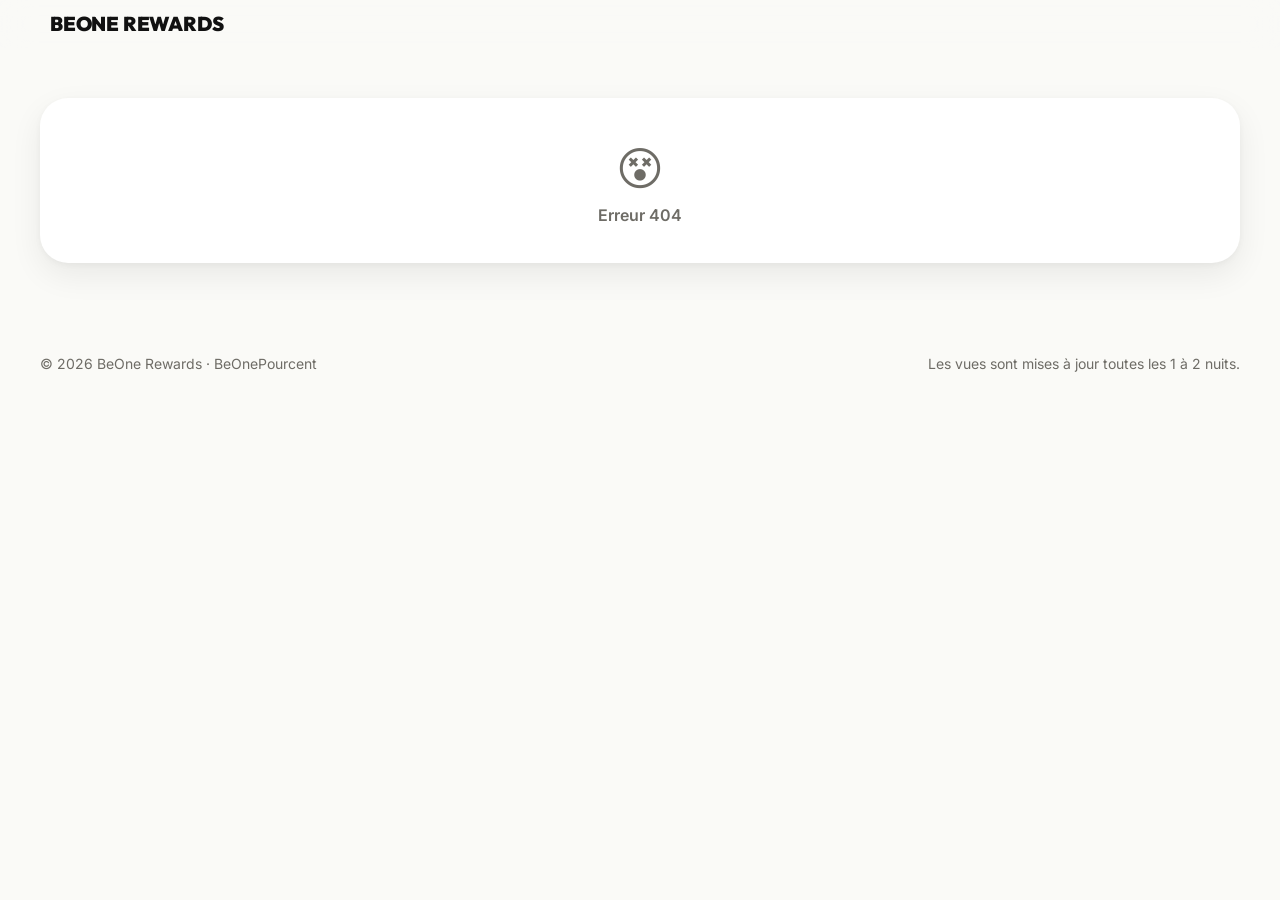
==== tracker/src/web/app/fan.html @ e9e4562a "Comptes introuvables : chaîne YouTube vérifiée à l'inscription, fans déjà inscrits prévenus dans leu" ====
<!doctype html>
<html lang="fr">
<head>
<meta charset="utf-8">
<meta name="viewport" content="width=device-width,initial-scale=1,viewport-fit=cover">
<meta name="theme-color" content="#FAFAF7">
<title>BeOne Rewards</title>
<link rel="icon" href="/fan/assets/beone.png?v=hd">
<link rel="preconnect" href="https://fonts.googleapis.com">
<link rel="preconnect" href="https://fonts.gstatic.com" crossorigin>
<link href="https://fonts.googleapis.com/css2?family=Outfit:wght@600;700;800;900&family=Inter:wght@400;500;600;700;800&display=swap" rel="stylesheet">
<style>
  :root {
    --bg: #fafaf7; --card: #ffffff; --soft: #f2f1ea; --soft-2: #eae8df;
    --ink: #111111; --muted: #6e6c66; --faint: #a9a79f;
    --yellow: #ffd83d; --yellow-deep: #f5c400; --yellow-soft: #fff4c2;
    --purple: #8064ff; --purple-deep: #6446f0; --purple-soft: #ece8ff;
    --green: #1fbf6a; --green-soft: #dcf7e8; --red: #f0445c;
    --shadow: 0 2px 6px rgba(17,17,17,.04), 0 12px 32px rgba(17,17,17,.07);
    --shadow-lg: 0 4px 10px rgba(17,17,17,.05), 0 24px 60px rgba(17,17,17,.12);
    --title: 'Outfit', 'Inter', system-ui, sans-serif;
    --r: 28px;
  }
  * { box-sizing: border-box; }
  html { scroll-behavior: smooth; }
  body { margin: 0; background: var(--bg); color: var(--ink); font: 16px/1.5 Inter, system-ui, sans-serif; -webkit-font-smoothing: antialiased; overflow-x: hidden; padding-bottom: env(safe-area-inset-bottom); }
  a { color: inherit; text-decoration: none; }
  img { max-width: 100%; display: block; }
  button { font: inherit; color: inherit; }
  ::selection { background: var(--yellow); }

  /* ---------- Nav ---------- */
  .top { position: sticky; top: 0; z-index: 40; background: rgba(250,250,247,.86); backdrop-filter: blur(16px); -webkit-backdrop-filter: blur(16px); }
  .top-in { max-width: 1240px; margin: 0 auto; display: flex; align-items: center; justify-content: space-between; gap: 16px; padding: 14px 20px; }
  .logo { display: flex; align-items: center; gap: 10px; font: 900 20px/1 var(--title); letter-spacing: -.01em; white-space: nowrap; }
  .logo .coin { width: 34px; height: 34px; }
  .menu { display: flex; gap: 6px; }
  .menu a { padding: 10px 16px; border-radius: 99px; font-weight: 700; font-size: 15px; color: var(--muted); transition: background .2s, color .2s; }
  .menu a:hover { color: var(--ink); background: var(--soft); }
  .menu a.on { color: var(--ink); background: var(--yellow); }
  .tabbar { display: none; }
  @media (max-width: 880px) {
    .menu { display: none; }
    .tabbar { display: grid; grid-template-columns: repeat(5, 1fr); position: fixed; left: 10px; right: 10px; bottom: calc(10px + env(safe-area-inset-bottom)); z-index: 45;
      background: var(--ink); border-radius: 24px; padding: 8px; box-shadow: var(--shadow-lg); }
    .tabbar a { display: grid; justify-items: center; gap: 2px; padding: 6px 2px; border-radius: 16px; color: #bdbbb3; font-size: 11px; font-weight: 700; }
    .tabbar a span { font-size: 22px; line-height: 1; }
    .tabbar a.on { background: var(--yellow); color: var(--ink); }
    body { padding-bottom: 96px; }
  }

  /* ---------- Coins ---------- */
  .coin { display: inline-block; width: 1.15em; height: 1.15em; vertical-align: -.2em; flex: none; }
  .coin-pill { display: inline-flex; align-items: center; gap: 8px; background: var(--yellow); padding: 8px 14px 8px 8px; border-radius: 99px; font: 900 16px/1 var(--title); box-shadow: 0 4px 0 var(--yellow-deep); transition: transform .15s; }
  .coin-pill .coin { width: 26px; height: 26px; }
  .coin-pill:hover { transform: translateY(-2px); }
  .coin-pill small { font: 800 11px Inter, sans-serif; letter-spacing: .06em; }

  /* ---------- Boutons ---------- */
  .btn { display: inline-flex; align-items: center; justify-content: center; gap: 10px; border: 0; border-radius: 18px; padding: 16px 26px; cursor: pointer;
    font: 900 16px/1 var(--title); letter-spacing: .02em; text-transform: uppercase; background: var(--ink); color: #fff;
    box-shadow: 0 5px 0 #000; transition: transform .12s, box-shadow .12s, filter .2s; white-space: nowrap; user-select: none; }
  .btn:hover { transform: translateY(-2px); box-shadow: 0 7px 0 #000; }
  .btn:active { transform: translateY(4px); box-shadow: 0 1px 0 #000; }
  .btn.yellow { background: var(--yellow); color: var(--ink); box-shadow: 0 5px 0 var(--yellow-deep); }
  .btn.yellow:hover { box-shadow: 0 7px 0 var(--yellow-deep); }
  .btn.yellow:active { box-shadow: 0 1px 0 var(--yellow-deep); }
  .btn.purple { background: var(--purple); box-shadow: 0 5px 0 var(--purple-deep); }
  .btn.purple:hover { box-shadow: 0 7px 0 var(--purple-deep); }
  .btn.white { background: #fff; color: var(--ink); box-shadow: 0 5px 0 var(--soft-2); }
  .btn.discord { background: #5865f2; box-shadow: 0 5px 0 #3c45b8; text-transform: none; font-size: 16px; }
  .btn.big { padding: 20px 32px; font-size: 18px; border-radius: 22px; }
  .btn.small { padding: 11px 16px; font-size: 13px; border-radius: 14px; box-shadow: 0 3px 0 #000; }
  .btn.small.white { box-shadow: 0 3px 0 var(--soft-2); }
  .btn.full { width: 100%; }
  .btn:disabled { background: var(--soft-2); color: var(--faint); box-shadow: none; cursor: not-allowed; transform: none; }

  /* ---------- Mise en page ---------- */
  main { max-width: 1240px; margin: 0 auto; padding: 10px 20px 60px; }
  .page { animation: pageIn .35s ease; }
  @keyframes pageIn { from { opacity: 0; transform: translateY(10px); } }
  section { margin: 72px 0; }
  .eyebrow { display: inline-flex; align-items: center; gap: 8px; font: 800 13px Inter, sans-serif; letter-spacing: .12em; text-transform: uppercase; color: var(--purple); }
  h1, h2, h3 { font-family: var(--title); margin: 0; letter-spacing: -.02em; }
  h2 { font-size: clamp(34px, 5vw, 56px); font-weight: 900; line-height: 1; margin: 10px 0 12px; text-transform: uppercase; }
  .sub { color: var(--muted); font-size: 18px; margin: 0; max-width: 620px; }
  .head-row { display: flex; align-items: end; justify-content: space-between; gap: 20px; flex-wrap: wrap; margin-bottom: 28px; }
  .card { background: var(--card); border-radius: var(--r); box-shadow: var(--shadow); }
  .wiggle { transition: transform .25s cubic-bezier(.3,1.6,.5,1), box-shadow .25s; }
  .wiggle:hover { transform: translateY(-6px) rotate(-.6deg); box-shadow: var(--shadow-lg); }

  /* ---------- Hero ---------- */
  .hero { display: grid; grid-template-columns: 1.05fr 1fr; gap: 40px; align-items: center; margin-top: 30px; }
  .hero h1 { font-size: clamp(46px, 6.6vw, 94px); font-weight: 900; line-height: 1.04; text-transform: uppercase; margin: 16px 0 22px; }
  .hero h1 .hl { background: var(--yellow); padding: .02em .12em; line-height: 1.12; border-radius: .14em; box-decoration-break: clone; -webkit-box-decoration-break: clone; }
  .hero p { font-size: 20px; color: var(--muted); margin: 0 0 32px; max-width: 520px; }
  .hero .ctas { display: flex; gap: 14px; flex-wrap: wrap; }
  .brand-tag { display: inline-flex; align-items: center; gap: 8px; background: var(--ink); color: #fff; padding: 8px 14px 8px 8px; border-radius: 99px; font: 800 14px var(--title); letter-spacing: .04em; }
  .brand-tag .coin { width: 24px; height: 24px; }
  .stage { position: relative; aspect-ratio: 1 / 1; border-radius: 40px; background: radial-gradient(circle at 50% 42%, #ffe98a, var(--yellow) 60%); overflow: hidden; box-shadow: var(--shadow-lg); }
  .stage .bg-media { position: absolute; inset: 0; width: 100%; height: 100%; object-fit: cover; opacity: .9; }
  .stage .rays { position: absolute; inset: -40%; background: repeating-conic-gradient(from 0deg, rgba(255,255,255,.28) 0 10deg, transparent 10deg 30deg); animation: spin 40s linear infinite; }
  @keyframes spin { to { transform: rotate(360deg); } }
  .stage .beone { position: absolute; left: 21%; top: 19%; width: 58%; }
  .float { position: absolute; animation: float 3.2s ease-in-out infinite; }
  @keyframes float { 50% { transform: translateY(-14px) rotate(6deg); } }
  .float.c1 { top: 10%; left: 9%; width: 16%; }
  .float.c2 { top: 20%; right: 10%; width: 12%; animation-delay: -1.1s; }
  .float.c3 { bottom: 30%; left: 6%; width: 10%; animation-delay: -2s; }
  .pop-card { position: absolute; right: 5%; bottom: 12%; background: #fff; border-radius: 20px; padding: 12px 16px; box-shadow: var(--shadow-lg); font: 900 15px var(--title); display: grid; gap: 2px; animation: float 4s ease-in-out infinite; animation-delay: -.6s; }
  .pop-card small { font: 800 11px Inter, sans-serif; color: var(--purple); letter-spacing: .1em; }
  .plus { position: absolute; top: 9%; right: 30%; background: var(--green); color: #fff; font: 900 17px var(--title); padding: 8px 14px; border-radius: 99px; box-shadow: 0 4px 0 #14924f; animation: pop 2.6s ease-in-out infinite; }
  @keyframes pop { 0%, 100% { transform: scale(1); } 50% { transform: scale(1.12) rotate(-4deg); } }
  @media (max-width: 880px) { .hero { grid-template-columns: 1fr; gap: 28px; margin-top: 10px; } .stage { max-width: 460px; width: 100%; margin: 0 auto; } }

  /* ---------- Parcours ---------- */
  .flow { display: grid; grid-template-columns: repeat(4, minmax(0, 1fr)); gap: 14px; }
  .flow .card { padding: 26px 22px; position: relative; }
  .flow .emo { font-size: 44px; line-height: 1; }
  .flow b { display: block; font: 900 22px/1.1 var(--title); text-transform: uppercase; margin-top: 16px; }
  .flow small { color: var(--muted); font-size: 14px; }
  .flow .card:nth-child(1) { background: var(--purple-soft); }
  .flow .card:nth-child(3) { background: var(--yellow); }
  .flow .card:not(:last-child)::after { content: '→'; position: absolute; right: -14px; top: 50%; transform: translateY(-50%); z-index: 2; width: 34px; height: 34px; border-radius: 50%; background: var(--ink); color: #fff; display: grid; place-items: center; font-weight: 900; }
  @media (max-width: 880px) { .flow { grid-template-columns: 1fr 1fr; } .flow .card::after { display: none; } }

  /* ---------- Récompenses ---------- */
  .chips { display: flex; gap: 8px; flex-wrap: wrap; margin-bottom: 22px; }
  .chip { border: 0; background: var(--card); box-shadow: var(--shadow); padding: 11px 18px; border-radius: 99px; font: 800 15px var(--title); cursor: pointer; transition: transform .15s, background .2s; }
  .chip:hover { transform: translateY(-2px); }
  .chip.on { background: var(--ink); color: #fff; }
  .rewards { display: grid; grid-template-columns: repeat(auto-fill, minmax(250px, 1fr)); gap: 20px; }
  .reward { padding: 12px; display: flex; flex-direction: column; min-width: 0; }
  .reward .pic { aspect-ratio: 1 / 1; border-radius: 22px; display: grid; place-items: center; font-size: clamp(72px, 9vw, 110px); position: relative; overflow: hidden; }
  .reward .pic img { width: 100%; height: 100%; object-fit: cover; }
  .reward .pic .emo { transition: transform .35s cubic-bezier(.3,1.6,.5,1); filter: drop-shadow(0 12px 16px rgba(0,0,0,.15)); }
  .reward:hover .pic .emo { transform: scale(1.12) rotate(-6deg); }
  .reward .tag { position: absolute; top: 12px; left: 12px; background: #fff; border-radius: 99px; padding: 6px 12px; font: 800 12px Inter, sans-serif; letter-spacing: .06em; text-transform: uppercase; }
  .reward .tag.limited { left: auto; right: 12px; background: var(--red); color: #fff; }
  .reward .body { padding: 16px 8px 8px; display: grid; gap: 10px; }
  .reward .name { font: 900 22px/1.1 var(--title); text-transform: uppercase; }
  .reward .desc { color: var(--muted); font-size: 14px; margin-top: -4px; }
  .price { display: inline-flex; align-items: center; gap: 8px; font: 900 26px/1 var(--title); }
  .price .coin { width: 30px; height: 30px; }
  .afford { height: 10px; border-radius: 99px; background: var(--soft); overflow: hidden; }
  .afford i { display: block; height: 100%; border-radius: inherit; background: var(--yellow); transition: width 1s cubic-bezier(.2,.8,.2,1); }
  .afford-txt { font-size: 13px; font-weight: 700; color: var(--muted); }
  .bg-y { background: var(--yellow-soft); } .bg-p { background: var(--purple-soft); } .bg-g { background: #e3f6ff; } .bg-o { background: #ffe6dc; }

  /* ---------- Classement ---------- */
  .podium { display: grid; grid-template-columns: 1fr 1.15fr 1fr; gap: 14px; align-items: end; max-width: 820px; margin: 0 auto 26px; }
  .podium .spot { text-align: center; display: grid; justify-items: center; gap: 8px; min-width: 0; }
  .podium .ava { width: 78px; height: 78px; }
  .podium .first .ava { width: 100px; height: 100px; }
  .podium .name { font: 900 17px var(--title); max-width: 100%; overflow: hidden; text-overflow: ellipsis; white-space: nowrap; }
  .podium .block { width: 100%; border-radius: 22px 22px 10px 10px; display: grid; place-items: center; font-size: 40px; padding: 14px 6px; box-shadow: var(--shadow); }
  .podium .block small { display: block; font: 800 13px Inter, sans-serif; }
  .podium .first .block { height: 170px; background: var(--yellow); }
  .podium .second .block { height: 130px; background: #e9e9ef; }
  .podium .third .block { height: 105px; background: #f6dcc6; }
  .ranks { display: grid; gap: 10px; max-width: 820px; margin: 0 auto; }
  .rank-row { display: grid; grid-template-columns: 44px 48px minmax(0, 1fr) auto; gap: 14px; align-items: center; padding: 12px 18px 12px 12px; }
  .rank-row .n { font: 900 20px var(--title); text-align: center; color: var(--muted); }
  .rank-row .who { min-width: 0; } .rank-row .who b { display: block; font: 800 17px var(--title); overflow: hidden; text-overflow: ellipsis; white-space: nowrap; }
  .rank-row .who small { color: var(--muted); font-weight: 600; }
  .rank-row.me { outline: 3px solid var(--purple); }
  .ava { width: 48px; height: 48px; border-radius: 16px; object-fit: cover; display: grid; place-items: center; font: 900 20px var(--title); color: #fff; flex: none; overflow: hidden; }
  .ava img { width: 100%; height: 100%; object-fit: cover; }

  /* ---------- Clipper ---------- */
  .steps { display: grid; grid-template-columns: repeat(4, minmax(0, 1fr)); gap: 14px; }
  .steps .card { padding: 24px; text-align: center; }
  .steps .n { width: 44px; height: 44px; border-radius: 14px; margin: 0 auto 12px; background: var(--ink); color: #fff; display: grid; place-items: center; font: 900 20px var(--title); }
  .steps .emo { font-size: 46px; line-height: 1.1; }
  .steps b { display: block; font: 900 19px var(--title); text-transform: uppercase; margin-top: 10px; }
  @media (max-width: 880px) { .steps { grid-template-columns: 1fr 1fr; } }
  .send { display: grid; grid-template-columns: auto 1fr; gap: 26px; align-items: center; padding: 30px; margin-top: 18px; background: var(--purple); color: #fff; }
  .send .mascot { width: 150px; }
  .send h3 { font-size: clamp(26px, 3.4vw, 40px); font-weight: 900; text-transform: uppercase; line-height: 1; }
  .send p { opacity: .85; margin: 8px 0 18px; }
  @media (max-width: 700px) { .send { grid-template-columns: 1fr; text-align: center; } .send .mascot { width: 120px; margin: 0 auto; } }
  .clips { display: grid; grid-template-columns: repeat(auto-fill, minmax(220px, 1fr)); gap: 16px; }
  .clip { overflow: hidden; }
  .clip .th { aspect-ratio: 9 / 12; background: linear-gradient(160deg, var(--purple-soft), var(--yellow-soft)); position: relative; display: grid; place-items: center; font-size: 48px; }
  .clip .th img { position: absolute; inset: 0; width: 100%; height: 100%; object-fit: cover; }
  .clip .earn { position: absolute; right: 10px; bottom: 10px; background: var(--green); color: #fff; font: 900 15px var(--title); padding: 6px 12px; border-radius: 99px; box-shadow: 0 3px 0 #14924f; display: inline-flex; gap: 6px; align-items: center; }
  .clip .pf { position: absolute; left: 10px; top: 10px; background: #fff; border-radius: 99px; padding: 5px 10px; font: 800 12px Inter, sans-serif; }
  .clip .meta { padding: 12px 14px 14px; }
  .clip .meta b { display: block; font: 800 15px var(--title); overflow: hidden; text-overflow: ellipsis; white-space: nowrap; }
  .clip .meta small { color: var(--muted); font-weight: 700; }
  .accounts { display: flex; gap: 8px; flex-wrap: wrap; }
  .acc { display: inline-flex; align-items: center; gap: 8px; background: var(--card); box-shadow: var(--shadow); border-radius: 99px; padding: 8px 8px 8px 14px; font-weight: 700; font-size: 14px; color: var(--ink); }
  .acc button { border: 0; background: var(--soft); border-radius: 99px; width: 26px; height: 26px; cursor: pointer; font-weight: 900; }

  /* ---------- Profil ---------- */
  .profile { display: grid; grid-template-columns: 340px 1fr; gap: 20px; align-items: start; }
  @media (max-width: 880px) { .profile { grid-template-columns: 1fr; } }
  .id-card { padding: 28px; text-align: center; background: var(--ink); color: #fff; }
  .id-card .ava { width: 110px; height: 110px; border-radius: 32px; margin: 0 auto 14px; font-size: 44px; border: 5px solid var(--yellow); }
  .id-card h3 { font-size: 28px; font-weight: 900; overflow: hidden; text-overflow: ellipsis; white-space: nowrap; }
  .level { display: inline-flex; align-items: center; gap: 8px; margin-top: 10px; background: var(--yellow); color: var(--ink); padding: 8px 16px; border-radius: 99px; font: 900 16px var(--title); }
  .lvl-bar { margin-top: 22px; text-align: left; }
  .lvl-bar .track { height: 14px; background: rgba(255,255,255,.12); border-radius: 99px; overflow: hidden; margin: 8px 0 6px; }
  .lvl-bar .track i { display: block; height: 100%; width: 0; background: linear-gradient(90deg, var(--purple), var(--yellow)); border-radius: inherit; transition: width 1.4s cubic-bezier(.2,.8,.2,1); }
  .lvl-bar small { color: #bdbbb3; font-weight: 600; }
  .stats { display: grid; grid-template-columns: repeat(4, minmax(0, 1fr)); gap: 12px; }
  .stat { padding: 20px; min-width: 0; }
  .stat .v { font: 900 clamp(26px, 3vw, 36px)/1.1 var(--title); margin-top: 6px; overflow-wrap: anywhere; }
  .stat small { color: var(--muted); font-weight: 700; }
  .stat.coins { background: var(--yellow); }
  .stat.coins small { color: var(--ink); }
  @media (max-width: 600px) { .stats { grid-template-columns: 1fr 1fr; } }
  .badges { display: grid; grid-template-columns: repeat(auto-fill, minmax(118px, 1fr)); gap: 12px; }
  .badge { padding: 16px 10px; text-align: center; border-radius: 22px; background: var(--card); box-shadow: var(--shadow); }
  .badge .e { font-size: 38px; line-height: 1.1; }
  .badge b { display: block; font: 800 13px/1.2 var(--title); margin-top: 6px; }
  .badge.off { background: var(--soft); box-shadow: none; }
  .badge.off .e { filter: grayscale(1); opacity: .3; }
  .badge.off b { color: var(--faint); }
  .panel { padding: 24px; }
  .panel h3 { font-size: 22px; font-weight: 900; margin-bottom: 6px; }
  .panel p { color: var(--muted); margin: 0 0 16px; }
  .row { display: flex; gap: 10px; }
  .row > * { min-width: 0; }
  input, textarea { width: 100%; font: 600 16px Inter, sans-serif; color: var(--ink); background: var(--soft); border: 3px solid transparent; border-radius: 16px; padding: 14px 16px; outline: none; transition: border-color .2s, background .2s; }
  input:focus, textarea:focus { border-color: var(--purple); background: #fff; }
  .row input { flex: 1; width: auto; }
  .signup { display: grid; gap: 10px; margin: 6px 0 4px; }
  .signup .sg { display: grid; grid-template-columns: 130px 1fr; gap: 10px; align-items: center; font-weight: 800; }
  .signup .sg .btn { justify-self: start; }
  @media (max-width: 600px) { .signup .sg { grid-template-columns: 1fr; gap: 4px; } }
  .list-row { display: flex; justify-content: space-between; align-items: center; gap: 10px; padding: 12px 0; border-top: 2px solid var(--soft); font-weight: 700; }
  .list-row:first-of-type { border-top: 0; }
  .switch { display: inline-flex; align-items: center; gap: 12px; cursor: pointer; font-weight: 800; }
  .switch input { position: absolute; opacity: 0; width: 1px; height: 1px; }
  .switch span { width: 58px; height: 34px; border-radius: 99px; background: var(--soft-2); position: relative; transition: background .2s; }
  .switch span::after { content: ''; position: absolute; top: 4px; left: 4px; width: 26px; height: 26px; border-radius: 50%; background: #fff; box-shadow: 0 2px 6px rgba(0,0,0,.2); transition: transform .25s cubic-bezier(.3,1.6,.5,1); }
  .switch input:checked + span { background: var(--green); }
  .switch input:checked + span::after { transform: translateX(24px); }
  .switch input:focus-visible + span { outline: 3px solid var(--purple); outline-offset: 2px; }
  .st { font: 800 12px Inter, sans-serif; padding: 5px 10px; border-radius: 99px; white-space: nowrap; }
  .st.pending { background: var(--yellow-soft); } .st.delivered { background: var(--green-soft); color: #0e7a42; } .st.refunded { background: var(--soft); color: var(--muted); }

  /* ---------- Bandeaux ---------- */
  .banner { display: grid; grid-template-columns: 1fr auto; gap: 24px; align-items: center; padding: 34px 38px; border-radius: 36px; background: var(--ink); color: #fff; overflow: hidden; position: relative; }
  .banner.city { grid-template-columns: minmax(0, 560px); min-height: 320px; background: linear-gradient(90deg, rgba(8,8,20,.92) 0%, rgba(8,8,20,.7) 45%, rgba(8,8,20,0) 75%), #111 url(/fan/assets/banner.jpg?v=hd) 65% center / cover; }
  @media (max-width: 700px) { .banner.city { background: linear-gradient(180deg, rgba(8,8,20,.35), rgba(8,8,20,.92) 60%), #111 url(/fan/assets/banner.jpg?v=hd) 66% center / cover; min-height: 380px; align-content: end; } }
  .banner h3 { font-size: clamp(30px, 4vw, 48px); font-weight: 900; text-transform: uppercase; line-height: 1; }
  .banner p { color: #bdbbb3; margin: 10px 0 20px; font-size: 17px; }
  .banner .mascot { width: 170px; }
  @media (max-width: 700px) { .banner { grid-template-columns: 1fr; text-align: center; padding: 30px 22px; } .banner .mascot { width: 130px; margin: 0 auto; grid-row: 1; } }
  .login { padding: 40px 26px; text-align: center; display: grid; justify-items: center; gap: 10px; }
  .login .mascot { width: 150px; }
  .login h3 { font-size: 30px; font-weight: 900; text-transform: uppercase; }
  .login p { color: var(--muted); margin: 0 0 12px; max-width: 420px; }
  .empty { padding: 36px; text-align: center; color: var(--muted); font-weight: 600; }
  .empty .e { font-size: 46px; }
  .wallet-bar { display: flex; align-items: center; justify-content: space-between; gap: 16px; flex-wrap: wrap; padding: 18px 22px; margin-bottom: 22px; background: var(--yellow); border-radius: 26px; }
  .wallet-bar .big-coins { display: flex; align-items: center; gap: 12px; font: 900 clamp(30px, 4vw, 44px)/1 var(--title); }
  .wallet-bar .big-coins .coin { width: 52px; height: 52px; }
  .wallet-bar small { font: 800 12px Inter, sans-serif; letter-spacing: .08em; }

  footer { max-width: 1240px; margin: 0 auto; padding: 30px 20px 50px; color: var(--muted); font-size: 14px; display: flex; justify-content: space-between; gap: 10px; flex-wrap: wrap; }

  /* ---------- Modale, toasts, effets ---------- */
  .modal-bg { position: fixed; inset: 0; z-index: 80; background: rgba(17,17,17,.45); backdrop-filter: blur(4px); display: grid; place-items: center; padding: 16px; animation: fade .2s; }
  @keyframes fade { from { opacity: 0; } }
  .modal { width: min(460px, 100%); background: #fff; border-radius: 32px; padding: 30px; text-align: center; box-shadow: var(--shadow-lg); animation: bounce .45s cubic-bezier(.3,1.6,.5,1); }
  @keyframes bounce { from { transform: scale(.7); opacity: 0; } }
  .modal .mascot { width: 140px; margin: -80px auto 6px; }
  .modal h3 { font-size: 30px; font-weight: 900; text-transform: uppercase; line-height: 1.05; }
  .modal p { color: var(--muted); margin: 10px 0 20px; }
  .modal form { display: grid; gap: 12px; text-align: left; }
  .modal .actions { display: grid; gap: 10px; margin-top: 6px; }
  .toast { position: fixed; left: 50%; top: 84px; transform: translateX(-50%); z-index: 90; background: var(--ink); color: #fff; padding: 14px 22px; border-radius: 18px; font: 800 16px var(--title); box-shadow: var(--shadow-lg); max-width: calc(100% - 32px); text-align: center; animation: bounce .35s cubic-bezier(.3,1.6,.5,1); }
  .toast.ok { background: var(--green); } .toast.err { background: var(--red); }
  .fx-coin { position: fixed; z-index: 95; width: 34px; height: 34px; pointer-events: none; }
  #confetti { position: fixed; inset: 0; z-index: 96; pointer-events: none; }
  .beone { position: relative; display: block; aspect-ratio: 1; container-type: inline-size; }
  .beone img { width: 100%; height: 100%; border-radius: 50%; border: 5cqw solid #fff; box-shadow: 0 18px 40px rgba(17,17,17,.18); background: #fff; object-fit: cover; }
  .beone .prop { position: absolute; right: -2%; bottom: 0; width: 36%; aspect-ratio: 1; display: grid; place-items: center; border-radius: 50%; background: var(--yellow); border: 3.5cqw solid #fff; font-size: 17cqw; box-shadow: 0 8px 18px rgba(17,17,17,.15); }
  .bob { animation: bob 2.4s ease-in-out infinite; transform-origin: 50% 100%; }
  @keyframes bob { 50% { transform: translateY(-8px) rotate(-2deg); } }
  .reveal { opacity: 0; transform: translateY(24px); transition: opacity .6s ease, transform .6s cubic-bezier(.2,.8,.2,1); }
  .reveal.in { opacity: 1; transform: none; }
  @media (max-width: 480px) {
    .top-in { padding: 12px 14px; gap: 10px; }
    .logo { font-size: 16px; min-width: 0; } .logo .coin { width: 28px; height: 28px; }
    .logo span:last-child { overflow: hidden; text-overflow: ellipsis; }
    .btn.big { white-space: normal; padding: 18px 20px; font-size: 16px; text-align: center; }
    .login { padding: 32px 18px; } .login h3 { font-size: 24px; }
    main { padding: 10px 14px 60px; }
  }
  @media (prefers-reduced-motion: reduce) {
    *, *::before, *::after { animation: none !important; transition: none !important; }
    .reveal { opacity: 1; transform: none; }
  }
</style>
</head>
<body>
<header class="top"><div class="top-in">
  <a class="logo" href="#/"><span class="coinslot"></span><span>BEONE REWARDS</span></a>
  <nav class="menu" id="menu"></nav>
  <div id="me-slot"></div>
</div></header>
<main id="app"></main>
<footer><span>© <span id="year"></span> BeOne Rewards · BeOnePourcent</span><span>Les vues sont mises à jour toutes les 1 à 2 nuits.</span></footer>
<nav class="tabbar" id="tabbar"></nav>
<canvas id="confetti" aria-hidden="true"></canvas>

<script>
const reduce = matchMedia('(prefers-reduced-motion: reduce)').matches;
const $ = (s, r = document) => r.querySelector(s);
const esc = (s) => String(s ?? '').replace(/[&<>"']/g, (c) => ({ '&': '&amp;', '<': '&lt;', '>': '&gt;', '"': '&quot;', "'": '&#39;' })[c]);
const fmt = (n) => Number(n).toLocaleString('fr-FR');
const compact = (n) => n >= 1e6 ? (n / 1e6).toFixed(1).replace('.0', '').replace('.', ',') + ' M' : n >= 1e4 ? Math.round(n / 1e3) + ' k' : fmt(n);
const PLATFORM = { tiktok: 'TikTok', instagram: 'Insta', youtube: 'YouTube' };
const STATUS = { pending: 'En route vers le jeu 🚚', delivered: 'Reçu en jeu ✅', refunded: 'Remboursé' };
const LEVELS = [
  { name: 'Débutant', emoji: '🌱', min: 0 },
  { name: 'Clippeur', emoji: '⚡', min: 10_000 },
  { name: 'Pro', emoji: '🔥', min: 100_000 },
  { name: '1%', emoji: '👑', min: 1_000_000 },
];
/** Pourquoi un clip ne rapporte pas (affiché sous le clip). */
const clipWhy = (c) => c.why?.includes('unverified') ? 'compte en vérification par le staff' : c.why?.includes('before') ? 'publié avant ton inscription' : c.why?.includes('notag') ? `${PUB.clipTag ?? '#tag'} manquant dans la légende` : 'ne rapporte pas';
const levelOf = (views) => { let i = 0; LEVELS.forEach((l, k) => { if (views >= l.min) i = k; }); return i; };
const store = { get(k) { try { return localStorage.getItem(k); } catch { return null; } }, set(k, v) { try { localStorage.setItem(k, v); } catch {} } };

// ---------- Visuels : pièce et mascotte ----------
let coinN = 0;
function coin(cls = 'coin') {
  const id = 'cg' + coinN++;
  return `<svg class="${cls}" viewBox="0 0 64 64" aria-hidden="true"><defs><radialGradient id="${id}" cx="35%" cy="30%" r="75%"><stop offset="0" stop-color="#fff3a8"/><stop offset=".55" stop-color="#ffd83d"/><stop offset="1" stop-color="#e9ae00"/></radialGradient></defs>
    <circle cx="32" cy="34" r="28" fill="#c98f00"/><circle cx="32" cy="30" r="28" fill="url(#${id})"/><circle cx="32" cy="30" r="21" fill="none" stroke="#e9ae00" stroke-width="3"/>
    <text x="32" y="40" text-anchor="middle" font-family="Outfit,Inter,sans-serif" font-weight="900" font-size="26" fill="#b27e00">B</text>
    <path d="M17 18a19 19 0 0 1 12-7" stroke="#fff" stroke-width="3.5" stroke-linecap="round" fill="none" opacity=".8"/></svg>`;
}
/** BeOne (avatar dessiné, ou avatar Roblox pour les récompenses) avec un petit accessoire. */
function mascot(prop = 'coins', cls = 'mascot') {
  const img = prop === 'gift' || prop === 'trophy' ? 'beone-roblox.png' : 'beone.png';
  const badge = { camera: '🎬', coins: '🪙', gift: '🎁', trophy: '🏆' }[prop] ?? '🪙';
  return `<span class="${cls} beone"><img src="/fan/assets/${img}?v=hd" alt="BeOne"><span class="prop">${badge}</span></span>`;
}
const AVA_COLORS = ['#8064ff', '#111111', '#f0445c', '#1fbf6a', '#ff8a3d', '#2d9cdb'];
function avatar(name, url, cls = 'ava') {
  if (url) return `<span class="${cls}"><img src="${esc(url)}" alt="" loading="lazy"></span>`;
  const c = AVA_COLORS[[...String(name)].reduce((a, ch) => a + ch.charCodeAt(0), 0) % AVA_COLORS.length];
  return `<span class="${cls}" style="background:${c}">${esc(String(name).trim().charAt(0).toUpperCase() || '?')}</span>`;
}

// ---------- Données ----------
let PUB = null, ME = null;
async function api(path, opts = {}) {
  const res = await fetch(path, { method: opts.method ?? 'GET', headers: opts.body ? { 'content-type': 'application/json' } : {}, body: opts.body ? JSON.stringify(opts.body) : undefined });
  const data = await res.json().catch(() => ({}));
  if (!res.ok) throw Object.assign(new Error(data.error ?? `Erreur ${res.status}`), { status: res.status });
  return data;
}
async function loadMe() { try { ME = await api('/api/fan/me'); } catch { ME = null; } }

// ---------- Effets ----------
// « Connecter mon TikTok / Instagram » (API officielles gratuites) : prouve que le compte est au fan et compte ses vues
const OFFICIAL_HELP = { instagram: 'Ton Insta doit être en <b>compte créateur</b> (Paramètres → Type de compte → Passer à un compte professionnel → Créateur, gratuit).' };
const tiktokBlock = () => (ME?.officialLogin ?? []).map((p) => {
  const name = p === 'tiktok' ? 'TikTok' : 'Instagram';
  const acc = ME.accounts.find((a) => a.platform === p && a.connected);
  return acc
    ? `<p style="margin-top:12px">✅ <b>${name} connecté</b> (@${esc(acc.handle)}) : tes vues ${name} sont comptées automatiquement. <a href="/fan/${p}/connect" style="color:inherit;opacity:.75">Reconnecter</a></p>`
    : `<p style="margin-top:12px"><b>📱 Connecte ton ${name}</b> (1 clic, on ne publie rien) : ça prouve qu'il est à toi et c'est ce qui compte tes vues ${name}.${OFFICIAL_HELP[p] ? `<br><small>${OFFICIAL_HELP[p]}</small>` : ''}</p><a class="btn yellow big" href="/fan/${p}/connect">Connecter mon ${name}</a>`;
}).join('');
function toast(msg, kind = '') {
  document.querySelectorAll('.toast').forEach((t) => t.remove());
  const t = document.createElement('div');
  t.className = 'toast ' + kind; t.textContent = msg; document.body.append(t);
  setTimeout(() => t.remove(), 3600);
}
function countUp(el, to, format = fmt) {
  if (reduce || to === 0) { el.textContent = format(to); return; }
  const t0 = performance.now(), dur = 1200;
  const step = (t) => { const k = Math.min(1, (t - t0) / dur), e = 1 - Math.pow(1 - k, 3); el.textContent = format(Math.round(to * e)); if (k < 1) requestAnimationFrame(step); };
  requestAnimationFrame(step);
}
function coinRain(n = 18) {
  if (reduce) return;
  for (let i = 0; i < n; i++) {
    const d = document.createElement('div');
    d.className = 'fx-coin'; d.innerHTML = coin('coin');
    const x = Math.random() * innerWidth, delay = Math.random() * 400;
    d.style.left = x + 'px'; d.style.top = '-40px';
    document.body.append(d);
    d.animate([{ transform: 'translateY(0) rotate(0)' }, { transform: `translateY(${innerHeight + 80}px) rotate(${Math.random() * 720 - 360}deg)` }], { duration: 1400 + Math.random() * 900, delay, easing: 'cubic-bezier(.4,.1,.6,1)' }).onfinish = () => d.remove();
  }
}
function confetti() {
  if (reduce) return;
  const c = $('#confetti'), g = c.getContext('2d');
  c.width = innerWidth; c.height = innerHeight;
  const colors = ['#ffd83d', '#8064ff', '#1fbf6a', '#f0445c', '#2d9cdb'];
  const bits = Array.from({ length: 160 }, () => ({ x: innerWidth / 2, y: innerHeight * .55, vx: (Math.random() - .5) * 18, vy: -Math.random() * 18 - 6, s: Math.random() * 8 + 5, r: Math.random() * 6, c: colors[Math.floor(Math.random() * colors.length)] }));
  const t0 = performance.now();
  const frame = (t) => {
    g.clearRect(0, 0, c.width, c.height);
    for (const b of bits) { b.vy += .5; b.vx *= .99; b.x += b.vx; b.y += b.vy; b.r += .12; g.save(); g.translate(b.x, b.y); g.rotate(b.r); g.fillStyle = b.c; g.fillRect(-b.s / 2, -b.s / 4, b.s, b.s / 2); g.restore(); }
    if (t - t0 < 2800) requestAnimationFrame(frame); else g.clearRect(0, 0, c.width, c.height);
  };
  requestAnimationFrame(frame);
}
function modal(html, onMount) {
  const bg = document.createElement('div');
  bg.className = 'modal-bg';
  bg.innerHTML = `<div class="modal" role="dialog" aria-modal="true">${html}</div>`;
  document.body.append(bg);
  const close = () => bg.remove();
  bg.addEventListener('click', (e) => { if (e.target === bg || e.target.closest('[data-close]')) close(); });
  onMount?.(bg, close);
  return close;
}
const io = new IntersectionObserver((es) => es.forEach((e) => {
  if (!e.isIntersecting) return;
  const el = e.target; el.classList.add('in');
  if (el.dataset.count !== undefined) countUp(el, Number(el.dataset.count), el.dataset.compact !== undefined ? compact : fmt);
  if (el.dataset.w !== undefined) el.style.width = el.dataset.w + '%';
  io.unobserve(el);
}), { threshold: .15 });
const observe = () => document.querySelectorAll('.reveal:not(.in), [data-count], [data-w]').forEach((el) => io.observe(el));

// ---------- Cadre ----------
const ROUTES = [['', 'Accueil', '🏠'], ['recompenses', 'Récompenses', '🎁'], ['clipper', 'Clipper', '🎬'], ['classement', 'Classement', '🏆'], ['profil', 'Profil', '👤']];
function renderChrome(route) {
  $('.coinslot').innerHTML = coin('coin');
  $('#menu').innerHTML = ROUTES.slice(1).map(([r, l]) => `<a href="#/${r}" class="${r === route ? 'on' : ''}">${l}</a>`).join('');
  $('#tabbar').innerHTML = ROUTES.map(([r, l, e]) => `<a href="#/${r}" class="${r === route ? 'on' : ''}"><span>${e}</span>${l}</a>`).join('');
  $('#me-slot').innerHTML = ME
    ? `<a class="coin-pill" href="#/profil">${coin('coin')}<span data-count="${ME.balance}">${fmt(ME.balance)}</span><small>COINS</small></a>`
    : `<a class="btn discord small" href="/fan/auth/discord">Connexion</a>`;
}
const loginCard = (title, text, prop = 'coins') => `<div class="card login reveal">${mascot(prop, 'mascot bob')}<h3>${title}</h3><p>${text}</p>
  <a class="btn discord big" href="/fan/auth/discord"><svg width="22" height="22" viewBox="0 0 24 24" fill="currentColor" aria-hidden="true"><path d="M20.3 4.4A19.8 19.8 0 0 0 15.4 3l-.6 1.3a18.4 18.4 0 0 0-5.6 0L8.6 3a19.7 19.7 0 0 0-4.9 1.4C.6 9.1-.3 13.6.1 18.1a19.9 19.9 0 0 0 6 3l1.3-2.1a12.9 12.9 0 0 1-2-1l.5-.4a14.2 14.2 0 0 0 12.2 0l.5.4c-.6.4-1.3.7-2 1l1.3 2.1a19.8 19.8 0 0 0 6-3c.5-5.2-.8-9.7-3.6-13.7zM8 15.3c-1.2 0-2.2-1.1-2.2-2.4s1-2.4 2.2-2.4 2.2 1.1 2.2 2.4-1 2.4-2.2 2.4zm8 0c-1.2 0-2.2-1.1-2.2-2.4s1-2.4 2.2-2.4 2.2 1.1 2.2 2.4-1 2.4-2.2 2.4z"/></svg>Se connecter avec Discord</a></div>`;

// ---------- Récompenses ----------
const PICS = ['bg-y', 'bg-p', 'bg-g', 'bg-o'];
function rewardCard(i, idx) {
  const soldOut = i.stock !== null && i.stock <= 0;
  const bal = ME ? ME.balance : null;
  let action;
  if (!ME) action = `<a class="btn full" href="/fan/auth/discord">Échanger</a>`;
  else if (soldOut) action = `<button class="btn full" disabled>Épuisé</button>`;
  else if (bal >= i.price) action = `<button class="btn yellow full" data-buy="${i.id}">Échanger</button>`;
  else action = `<div class="afford"><i data-w="${Math.max(3, Math.round((bal / i.price) * 100))}"></i></div><div class="afford-txt">Encore ${fmt(i.price - bal)} coins 💪</div><button class="btn full" disabled>Échanger</button>`;
  return `<div class="card reward wiggle reveal">
    <div class="pic ${PICS[idx % PICS.length]}">${i.imageUrl ? `<img src="${esc(i.imageUrl)}" alt="" loading="lazy">` : `<span class="emo">${i.kind === 'gamepass' ? '🎮' : '🎁'}</span>`}
      <span class="tag">${i.kind === 'gamepass' ? 'Gamepass' : 'Objet Roblox'}</span>${i.stock !== null ? `<span class="tag limited">${soldOut ? 'Épuisé' : `Limité · ${i.stock}`}</span>` : ''}</div>
    <div class="body"><div class="name">${esc(i.name)}</div>${i.description ? `<div class="desc">${esc(i.description)}</div>` : ''}
      <div class="price">${coin('coin')}${fmt(i.price)}</div>${action}</div></div>`;
}
function bindBuy(root) {
  root.querySelectorAll('[data-buy]').forEach((b) => (b.onclick = () => {
    const item = (ME?.items ?? PUB.items).find((i) => i.id === Number(b.dataset.buy));
    if (!ME.roblox.userId) return robloxModal(() => b.click());
    modal(`${mascot('gift', 'mascot bob')}<h3>${esc(item.name)}</h3><p>Échanger <b>${fmt(item.price)} coins</b> contre cette récompense ? Tu la reçois dans le jeu à ta prochaine connexion.</p>
      <div class="actions"><button class="btn yellow big" data-ok>Oui, j'échange !</button><button class="btn white" data-close>Pas maintenant</button></div>`, (bg, close) => {
      $('[data-ok]', bg).onclick = async (e) => {
        e.target.disabled = true;
        try {
          await api('/api/fan/orders', { method: 'POST', body: { itemId: item.id } });
          close(); confetti(); coinRain(24);
          modal(`${mascot('trophy', 'mascot bob')}<h3>Récompense débloquée !</h3><p><b>${esc(item.name)}</b> arrive dans le jeu à ta prochaine connexion avec <b>${esc(ME.roblox.username)}</b> 🎉</p><div class="actions"><button class="btn yellow" data-close>Trop bien !</button></div>`);
          await refresh();
        } catch (err) { toast(err.message, 'err'); e.target.disabled = false; }
      };
    });
  }));
}
function robloxModal(after) {
  modal(`${mascot('gift', 'mascot bob')}<h3>Ton pseudo Roblox</h3><p>Pour recevoir tes récompenses directement dans le jeu.</p>
    <form><input name="username" placeholder="Ton pseudo Roblox" required minlength="3" maxlength="20" autocomplete="off"><button class="btn purple full">Relier mon compte</button></form>`, (bg, close) => {
    $('form', bg).onsubmit = async (e) => {
      e.preventDefault();
      try {
        const r = await api('/api/fan/roblox', { method: 'PUT', body: { username: new FormData(e.target).get('username') } });
        close(); toast(`Relié à ${r.username} ✅`, 'ok'); await loadMe(); after?.();
        route();
      } catch (err) { toast(err.message, 'err'); }
    };
  });
}

// ---------- Pages ----------
function pageHome() {
  const top = PUB.items.slice(0, 4);
  const lb = PUB.leaderboard;
  return `
  <section class="hero" style="margin-top:30px">
    <div class="reveal">
      <span class="brand-tag">${coin('coin')}BEONE REWARDS</span>
      <h1>Fais des vues.<br><span class="hl">Gagne des Coins.</span></h1>
      <p>Clippe BeOnePourcent, fais exploser les vues et échange tes Coins contre des récompenses Roblox.</p>
      <div class="ctas"><a class="btn yellow big" href="#/clipper">Commencer à clipper</a><a class="btn white big" href="#/recompenses">Voir les récompenses</a></div>
    </div>
    <div class="stage reveal">
      ${PUB.heroMediaUrl ? (/\.(mp4|webm)(\?|$)/i.test(PUB.heroMediaUrl) ? `<video class="bg-media" src="${esc(PUB.heroMediaUrl)}" autoplay muted loop playsinline></video>` : `<img class="bg-media" src="${esc(PUB.heroMediaUrl)}" alt="">`) : '<div class="rays"></div>'}
      <span class="float c1">${coin('coin')}</span><span class="float c2">${coin('coin')}</span><span class="float c3">${coin('coin')}</span>
      <span class="plus">+120 🪙</span>
      ${mascot('coins', 'mascot bob')}
      ${top[0] ? `<div class="pop-card"><small>${top[0].kind === 'gamepass' ? 'GAMEPASS' : 'RÉCOMPENSE'}</small>${esc(top[0].name)} · ${fmt(top[0].price)} 🪙</div>` : `<div class="pop-card"><small>GAMEPASS</small>VIP · 500 🪙</div>`}
    </div>
  </section>

  <section>
    <div class="flow">
      <div class="card wiggle reveal"><div class="emo">🎬</div><b>Je clippe</b><small>Un moment de BeOne</small></div>
      <div class="card wiggle reveal"><div class="emo">👀</div><b>Je fais des vues</b><small>TikTok, Insta, YouTube</small></div>
      <div class="card wiggle reveal"><div class="emo">🪙</div><b>Je gagne des coins</b><small>${fmt(PUB.pointsPer1000)} coins / 1 000 vues</small></div>
      <div class="card wiggle reveal"><div class="emo">🎮</div><b>J'achète des gamepass</b><small>Livrés dans le jeu</small></div>
    </div>
  </section>

  <section>
    <div class="head-row reveal"><div><span class="eyebrow">🔥 Les plus demandées</span><h2>Récompenses</h2></div><a class="btn white" href="#/recompenses">Tout voir →</a></div>
    <div class="rewards">${top.map(rewardCard).join('') || emptyShop()}</div>
  </section>

  <section>
    <div class="head-row reveal"><div><span class="eyebrow">🏆 Cette semaine</span><h2>Top clippeurs</h2></div><a class="btn white" href="#/classement">Classement →</a></div>
    ${lb.length ? podium(lb) : '<div class="card empty reveal"><div class="e">🏁</div>Le classement de la semaine démarre. Sois le premier !</div>'}
  </section>

  <section>
    <div class="banner city reveal"><div><h3>Prêt à rejoindre le 1% ?</h3><p>Chaque vue compte. Ton premier clip peut te rapporter tes premiers coins dès aujourd'hui.</p>
      <div class="ctas" style="display:flex;gap:12px;flex-wrap:wrap">${ME ? '<a class="btn yellow big" href="#/clipper">Mes clips</a>' : '<a class="btn yellow big" href="/fan/auth/discord">Je commence</a>'}${PUB.discordInviteUrl ? `<a class="btn white big" href="${esc(PUB.discordInviteUrl)}" target="_blank" rel="noopener">Rejoindre le Discord</a>` : ''}</div></div>
</div>
  </section>`;
}
const emptyShop = () => `<div class="card empty reveal" style="grid-column:1/-1"><div class="e">🎁</div>Les premières récompenses arrivent très bientôt !</div>`;

let FILTER = 'all';
function pageShop() {
  const items = ME ? ME.items : PUB.items;
  const filters = [['all', 'Tout'], ['gamepass', '🎮 Gamepass'], ['item', '🎁 Objets'], ['limited', '⏳ Limitées']];
  const list = items.filter((i) => FILTER === 'all' || (FILTER === 'limited' ? i.stock !== null : i.kind === FILTER));
  return `<section style="margin-top:34px">
    <div class="head-row reveal"><div><span class="eyebrow">🛒 Boutique</span><h2>Récompenses</h2><p class="sub">Échange tes coins contre des gamepass et objets Roblox, livrés direct dans le jeu.</p></div></div>
    ${ME ? `<div class="wallet-bar reveal"><div class="big-coins">${coin('coin')}<span data-count="${ME.balance}">0</span></div><div style="text-align:right"><small>TES COINS</small><div style="font-weight:700">+${fmt(PUB.pointsPer1000)} coins tous les 1 000 vues</div></div></div>` : ''}
    <div class="chips">${filters.map(([k, l]) => `<button class="chip ${k === FILTER ? 'on' : ''}" data-f="${k}">${l}</button>`).join('')}</div>
    <div class="rewards">${list.map(rewardCard).join('') || emptyShop()}</div>
    ${ME ? '' : `<div style="margin-top:30px">${loginCard('Débloque la boutique', 'Connecte-toi avec Discord pour voir tes coins et échanger tes récompenses.')}</div>`}
  </section>`;
}

/** Inscription sur le site : TikTok (connexion officielle si dispo, sinon @), YouTube et Insta (@ ou lien), pseudo Roblox. */
function signupForm() {
  const official = ME.officialLogin ?? [];
  const missing = ['tiktok', 'youtube', 'instagram'].filter((p) => !ME.accounts.some((a) => a.platform === p));
  const row = (p, ph) => {
    const a = ME.accounts.find((x) => x.platform === p);
    if (official.includes(p)) {
      const c = ME.accounts.find((x) => x.platform === p && x.connected);
      return `<div class="sg">${PLATFORM[p]}${c ? `<span>✅ Connecté (@${esc(c.handle)})</span>` : `<a class="btn yellow" href="/fan/${p}/connect">Connecter mon ${PLATFORM[p]}</a>`}</div>`;
    }
    return `<label class="sg">${PLATFORM[p]}<input name="${p}" placeholder="${ph}" value="${a ? '@' + esc(a.handle) : ''}"></label>`;
  };
  return `<h3>${missing.length ? 'Inscris-toi !' : 'Tes comptes'}</h3><p>${missing.length ? `Relie tes 3 comptes : il manque <b>${missing.map((p) => PLATFORM[p]).join(', ')}</b>. Ensuite chaque vue te rapporte des coins.` : 'Inscription complète ✅ Tu peux modifier tes comptes ici.'}</p>
    <form class="signup" id="signup">${row('tiktok', '@toncompte')}${row('youtube', '@tachaine')}${row('instagram', '@toncompte')}
      <label class="sg">Pseudo Roblox<input name="reward" placeholder="TonPseudo" value="${esc(ME.rewardAccount?.value ?? '')}"></label>
      <div><button class="btn yellow big">${missing.length ? 'Valider mon inscription' : 'Enregistrer'}</button></div></form>`;
}
function pageClip() {
  const steps = `<div class="steps">
    <div class="card wiggle reveal"><div class="n">1</div><div class="emo">🎬</div><b>Crée ton clip</b></div>
    <div class="card wiggle reveal"><div class="n">2</div><div class="emo">📱</div><b>Poste-le</b></div>
    <div class="card wiggle reveal"><div class="n">3</div><div class="emo">📝</div><b>Inscris-toi ici</b></div>
    <div class="card wiggle reveal"><div class="n">4</div><div class="emo">🪙</div><b>Gagne des coins</b></div></div>`;
  const head = `<div class="head-row reveal" style="margin-top:34px"><div><span class="eyebrow">🎬 Clipper</span><h2>Clippe & gagne</h2><p class="sub">Poste des clips de BeOnePourcent sur TikTok, Insta ou YouTube. On suit tes vues, chaque vue te rapporte des coins.</p></div></div>`;
  if (!ME) return `<section>${head}${steps}<div style="margin-top:22px">${loginCard('Suis tes clips', 'Connecte-toi avec Discord pour voir tes clips, tes vues et tes coins.', 'camera')}</div></section>`;
  const clips = ME.clips;
  return `<section>${head}${steps}
    <div class="card send reveal">${mascot('camera', 'mascot bob')}<div>${signupForm()}</div></div>
  </section>
  <section>
    <div class="head-row reveal"><div><span class="eyebrow">📈 Tes clips</span><h2>Mes clips</h2></div><div class="coin-pill">${coin('coin')}${fmt(ME.clipCount)}<small>CLIPS</small></div></div>
    <div class="clips">${clips.map((c) => `<a class="card clip wiggle reveal" ${c.url ? `href="${esc(c.url)}" target="_blank" rel="noopener"` : ''}>
      <div class="th">${c.thumbnail ? `<img src="${esc(c.thumbnail)}" alt="" loading="lazy">` : '🎬'}<span class="pf">${PLATFORM[c.platform]}</span>${c.counted ? `<span class="earn">+${fmt(c.coins)} ${coin('coin')}</span>` : ''}</div>
      <div class="meta"><b>${esc(c.title || 'Mon clip')}</b><small>👀 ${compact(c.views)} vues${c.counted ? '' : ` · ${clipWhy(c)}`}</small></div></a>`).join('')
      || '<div class="card empty reveal" style="grid-column:1/-1"><div class="e">📭</div>Pas encore de clip détecté. Tes clips apparaissent ici dès que tes comptes sont suivis.</div>'}</div>
  </section>`;
}
function podium(lb) {
  const spot = (r, cls, medal) => r ? `<div class="spot ${cls} reveal">${avatar(r.name, r.avatar)}<div class="name">${esc(r.name)}</div><div class="block"><div>${medal}<small>${compact(r.views)} vues</small><small>+${fmt(r.coins)} 🪙</small></div></div></div>` : '<div></div>';
  return `<div class="podium">${spot(lb[1], 'second', '🥈')}${spot(lb[0], 'first', '🥇')}${spot(lb[2], 'third', '🥉')}</div>`;
}
function pageRanking() {
  const lb = PUB.leaderboard;
  const myName = ME?.username;
  return `<section style="margin-top:34px">
    <div class="head-row reveal"><div><span class="eyebrow">🏆 7 derniers jours</span><h2>Classement</h2><p class="sub">Les clippeurs qui ont fait le plus de vues cette semaine.</p></div>${ME?.weekRank ? `<div class="coin-pill">🏅 Tu es #${ME.weekRank}</div>` : ''}</div>
    ${lb.length ? podium(lb) : '<div class="card empty reveal"><div class="e">🏁</div>Le classement démarre. Poste ton premier clip pour y apparaître !</div>'}
    <div class="ranks">${lb.slice(3).map((r) => `<div class="card rank-row reveal ${r.name === myName ? 'me' : ''}"><span class="n">#${r.rank}</span>${avatar(r.name, r.avatar)}<span class="who"><b>${esc(r.name)}</b><small>👀 ${compact(r.views)} vues</small></span><span class="price" style="font-size:20px">+${fmt(r.coins)} ${coin('coin')}</span></div>`).join('')}</div>
  </section>`;
}

function pageProfile() {
  if (!ME) return `<section style="margin-top:34px">${loginCard('Ton profil', 'Connecte-toi avec Discord pour voir tes coins, ton niveau et tes badges.', 'trophy')}</section>`;
  const li = levelOf(ME.views), lvl = LEVELS[li], next = LEVELS[li + 1];
  const pct = next ? Math.round(((ME.views - lvl.min) / (next.min - lvl.min)) * 100) : 100;
  const platforms = new Set(ME.accounts.map((a) => a.platform)).size;
  const delivered = ME.orders.filter((o) => o.status !== 'refunded').length;
  const badges = [
    ['🎬', 'Premier clip', ME.clipCount >= 1], ['💯', '10 clips', ME.clipCount >= 10], ['📱', 'Multi-plateforme', platforms >= 2],
    ['👀', '10k vues', ME.views >= 1e4], ['🚀', '100k vues', ME.views >= 1e5], ['💎', '1M vues', ME.views >= 1e6],
    ['🎮', 'Roblox relié', !!ME.roblox.userId], ['🛒', 'Premier échange', delivered >= 1], ['🏆', 'Top 3 semaine', !!ME.weekRank && ME.weekRank <= 3],
  ];
  return `<section style="margin-top:34px"><div class="profile">
    <div class="card id-card reveal">${avatar(ME.username, ME.avatar)}<h3>${esc(ME.username)}</h3><div class="level">${lvl.emoji} ${lvl.name}</div>
      <div class="lvl-bar">${next ? `<small>Prochain niveau : ${next.emoji} ${next.name}</small><div class="track"><i data-w="${Math.max(3, pct)}"></i></div><small>Encore ${compact(next.min - ME.views)} vues</small>` : '<small>Niveau maximum atteint 👑 Tu es dans le 1%.</small><div class="track"><i data-w="100"></i></div>'}</div>
      <div style="display:flex;gap:6px;justify-content:center;margin-top:18px;flex-wrap:wrap">${LEVELS.map((l, k) => `<span title="${l.name}" style="font-size:22px;opacity:${k <= li ? 1 : .25}">${l.emoji}</span>`).join('')}</div>
    </div>
    <div style="display:grid;gap:20px;min-width:0">
      <div class="stats">
        <div class="card stat coins reveal"><small>🪙 Coins</small><div class="v" data-count="${ME.balance}">0</div></div>
        <div class="card stat reveal"><small>👀 Vues</small><div class="v" data-count="${ME.views}" data-compact>0</div></div>
        <div class="card stat reveal"><small>🎬 Clips</small><div class="v" data-count="${ME.clipCount}">0</div></div>
        <div class="card stat reveal"><small>🏅 Semaine</small><div class="v">${ME.weekRank ? '#' + ME.weekRank : '—'}</div></div>
      </div>
      <div class="card panel reveal"><h3>Badges</h3><p>${badges.filter((b) => b[2]).length} / ${badges.length} débloqués</p>
        <div class="badges">${badges.map(([e, n, on]) => `<div class="badge ${on ? '' : 'off'}"><div class="e">${e}</div><b>${n}</b></div>`).join('')}</div></div>
      <div class="card panel reveal"><h3>🎮 Compte Roblox</h3><p>${ME.roblox.username ? `Relié à <b style="color:var(--ink)">${esc(ME.roblox.username)}</b> : tes récompenses arrivent dans le jeu.` : 'Relie-le pour recevoir tes récompenses dans le jeu.'}</p>
        <form class="row" id="roblox"><input name="username" placeholder="Ton pseudo Roblox" value="${esc(ME.roblox.username ?? '')}" required minlength="3" maxlength="20" autocomplete="off"><button class="btn purple">${ME.roblox.username ? 'Changer' : 'Relier'}</button></form></div>
      <div class="card panel reveal"><h3>🔔 Notifications Discord</h3><p>Neptune t'envoie un message quand tu gagnes des coins, montes de niveau ou peux t'offrir une récompense (1 par jour maximum).</p>
        <label class="switch"><input type="checkbox" id="notify" ${ME.notify ? 'checked' : ''}><span></span><b>${ME.notify ? 'Activées' : 'Désactivées'}</b></label></div>
      <div class="card panel reveal"><h3>📦 Mes échanges</h3>${ME.orders.length ? ME.orders.map((o) => `<div class="list-row"><span>${esc(o.itemName)} · ${fmt(o.price)} 🪙</span><span class="st ${o.status}">${o.status === 'pending' && o.approvedAt === null ? '⏳ En validation' : STATUS[o.status]}</span></div>`).join('') : '<p style="margin:0">Aucun échange pour l\'instant. <a href="#/recompenses" style="color:var(--purple);font-weight:800">Voir les récompenses →</a></p>'}</div>
      <div><button class="btn white small" id="logout">Se déconnecter</button></div>
    </div></div></section>`;
}

// ---------- Routeur ----------
async function refresh() { await loadMe(); route(); }
function route() {
  const r = location.hash.replace(/^#\/?/, '').split('/')[0];
  const known = r === 'inscription' ? 'clipper' : ROUTES.some(([k]) => k === r) ? r : '';
  renderChrome(known);
  const app = $('#app');
  app.innerHTML = `<div class="page">${{ '': pageHome, recompenses: pageShop, clipper: pageClip, classement: pageRanking, profil: pageProfile }[known]()}</div>`;
  observe();
  bindBuy(app);
  app.querySelectorAll('[data-f]').forEach((b) => (b.onclick = () => { FILTER = b.dataset.f; route(); }));
  const sg = $('#signup');
  if (sg) sg.onsubmit = async (e) => {
    e.preventDefault();
    const f = new FormData(e.target), body = {};
    for (const k of ['tiktok', 'youtube', 'instagram', 'reward']) if (f.get(k)) body[k] = String(f.get(k));
    try {
      const r = await api('/api/fan/register', { method: 'POST', body });
      const warn = [...r.conflicts.map((a) => `@${a.handle} est déjà relié à quelqu'un d'autre : préviens le staff`), ...r.invalid.map((p) => `${PLATFORM[p]} : mets ton @ ou le lien du profil`), ...(r.notFound ?? []).map((p) => `${PLATFORM[p]} : chaîne introuvable, colle le lien de ta chaîne (youtube.com/@…)`), ...(r.rewardError ? [r.rewardError] : [])];
      if (warn.length) toast(warn.join(' · '), 'err');
      else if (r.missing.length) toast(`Enregistré. Il manque encore : ${r.missing.map((p) => PLATFORM[p]).join(', ')}`);
      else toast(r.registered ? 'Inscription validée ✅ Ton salon privé t’attend sur Discord' : 'Comptes enregistrés ✅', 'ok');
      await refresh();
    } catch (err) { toast(err.message, 'err'); }
  };
  const rf = $('#roblox');
  if (rf) rf.onsubmit = async (e) => {
    e.preventDefault();
    try { const x = await api('/api/fan/roblox', { method: 'PUT', body: { username: new FormData(e.target).get('username') } }); toast(`Relié à ${x.username} ✅`, 'ok'); await refresh(); } catch (err) { toast(err.message, 'err'); }
  };
  $('#notify')?.addEventListener('change', async (e) => {
    try { await api('/api/fan/notify', { method: 'PUT', body: { on: e.target.checked } }); ME.notify = e.target.checked; e.target.nextElementSibling.nextElementSibling.textContent = e.target.checked ? 'Activées' : 'Désactivées'; toast(e.target.checked ? 'Notifications activées 🔔' : 'Notifications coupées', 'ok'); }
    catch (err) { toast(err.message, 'err'); e.target.checked = !e.target.checked; }
  });
  $('#logout')?.addEventListener('click', async () => { await api('/fan/logout', { method: 'POST' }).catch(() => {}); ME = null; location.hash = '#/'; route(); });
}

/** Retour du joueur : coins gagnés depuis la dernière visite, passage de niveau. */
function celebrate() {
  if (!ME) return;
  const lastCoins = Number(store.get('bor_earned') ?? NaN), lastLevel = Number(store.get('bor_level') ?? NaN);
  const li = levelOf(ME.views);
  if (Number.isFinite(lastLevel) && li > lastLevel) {
    confetti(); coinRain(30);
    modal(`${mascot('trophy', 'mascot bob')}<h3>Niveau supérieur !</h3><p>Tu passes <b>${LEVELS[li].emoji} ${LEVELS[li].name}</b>. Continue comme ça !</p><div class="actions"><button class="btn yellow" data-close>Let's go 🔥</button></div>`);
  } else if (Number.isFinite(lastCoins) && ME.earned > lastCoins) {
    coinRain(Math.min(30, 8 + Math.round((ME.earned - lastCoins) / 20)));
    toast(`+${fmt(ME.earned - lastCoins)} coins depuis ta dernière visite 🎉`, 'ok');
  }
  store.set('bor_earned', String(ME.earned)); store.set('bor_level', String(li));
}

async function init() {
  $('#year').textContent = new Date().getFullYear();
  [PUB] = await Promise.all([api('/api/fan/public'), loadMe()]);
  addEventListener('hashchange', () => { route(); scrollTo({ top: 0, behavior: reduce ? 'auto' : 'smooth' }); });
  route();
  const error = new URLSearchParams(location.search).get('error');
  if (error) { toast(error, 'err'); history.replaceState(null, '', location.pathname + location.hash); }
  const connected = new URLSearchParams(location.search).get('connected');
  if (connected) { toast(`${{ tiktok: 'TikTok', instagram: 'Instagram', youtube: 'YouTube' }[connected] ?? 'Compte'} connecté ✅ Tes vues sont maintenant comptées.`, 'ok'); history.replaceState(null, '', location.pathname + location.hash); }
  celebrate();
}
init().catch((err) => { $('#app').innerHTML = `<div class="card empty" style="margin-top:40px"><div class="e">😵</div>${esc(err.message)}</div>`; });
</script>
</body>
</html>
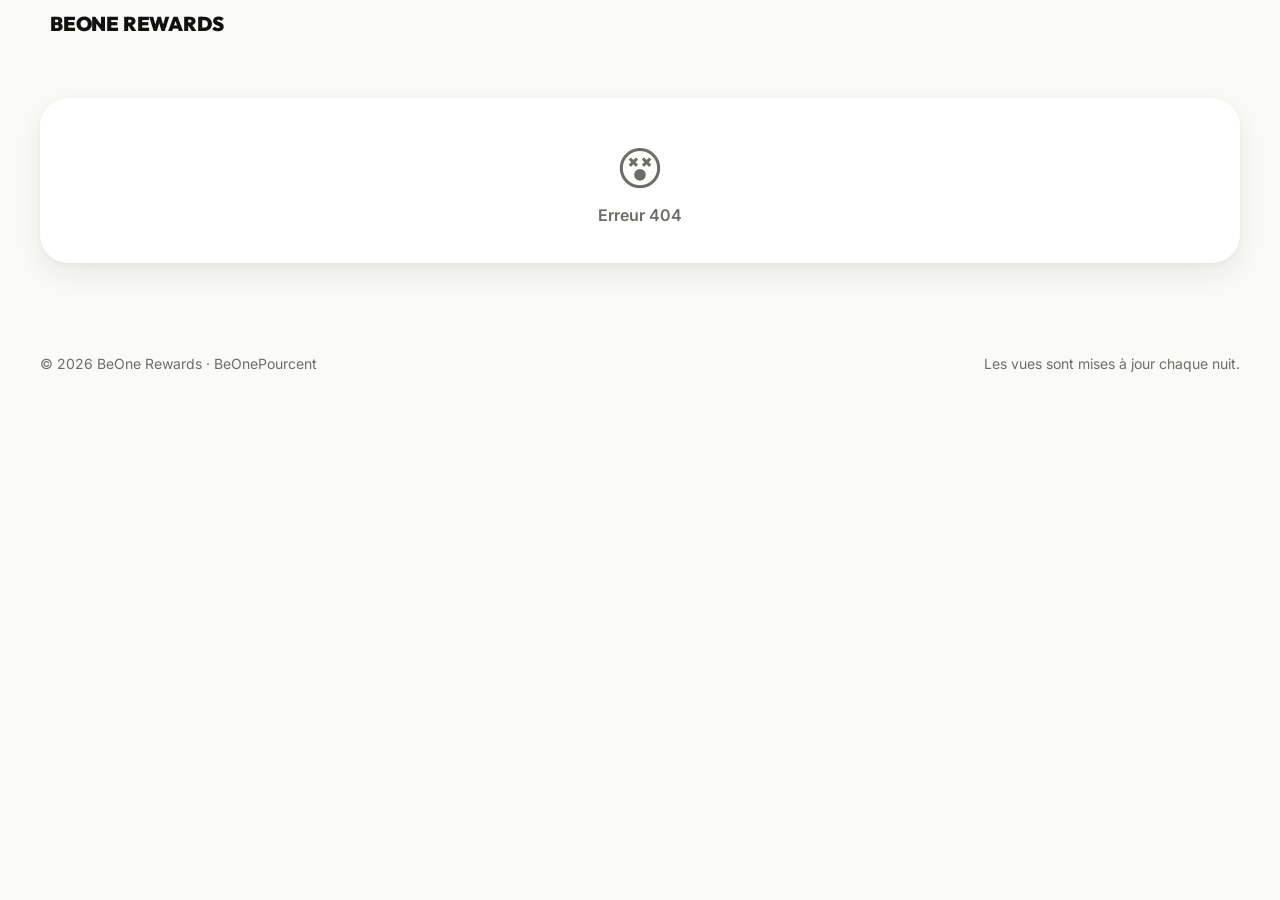
==== commit f12100dc: "Comptes Apify actifs relus chaque nuit (réglable par FAN_APIFY_EVERY_DAYS), textes « chaque nuit » s" ====
--- a/tracker/src/web/app/fan.html
+++ b/tracker/src/web/app/fan.html
@@ -295,6 +295,7 @@
     *, *::before, *::after { animation: none !important; transition: none !important; }
     .reveal { opacity: 1; transform: none; }
   }
+.clip.xtra { display: none !important; }
 </style>
 </head>
 <body>
@@ -304,7 +305,7 @@
   <div id="me-slot"></div>
 </div></header>
 <main id="app"></main>
-<footer><span>© <span id="year"></span> BeOne Rewards · BeOnePourcent</span><span>Les vues sont mises à jour toutes les 1 à 2 nuits.</span></footer>
+<footer><span>© <span id="year"></span> BeOne Rewards · BeOnePourcent</span><span>Les vues sont mises à jour chaque nuit.</span></footer>
 <nav class="tabbar" id="tabbar"></nav>
 <canvas id="confetti" aria-hidden="true"></canvas>
 
@@ -579,10 +580,11 @@
   </section>
   <section>
     <div class="head-row reveal"><div><span class="eyebrow">📈 Tes clips</span><h2>Mes clips</h2></div><div class="coin-pill">${coin('coin')}${fmt(ME.clipCount)}<small>CLIPS</small></div></div>
-    <div class="clips">${clips.map((c) => `<a class="card clip wiggle reveal" ${c.url ? `href="${esc(c.url)}" target="_blank" rel="noopener"` : ''}>
+    <div class="clips">${clips.map((c, i) => `<a class="card clip wiggle reveal${i >= 24 ? ' xtra' : ''}" ${c.url ? `href="${esc(c.url)}" target="_blank" rel="noopener"` : ''}>
       <div class="th">${c.thumbnail ? `<img src="${esc(c.thumbnail)}" alt="" loading="lazy">` : '🎬'}<span class="pf">${PLATFORM[c.platform]}</span>${c.counted ? `<span class="earn">+${fmt(c.coins)} ${coin('coin')}</span>` : ''}</div>
       <div class="meta"><b>${esc(c.title || 'Mon clip')}</b><small>👀 ${compact(c.views)} vues${c.counted ? '' : ` · ${clipWhy(c)}`}</small></div></a>`).join('')
       || '<div class="card empty reveal" style="grid-column:1/-1"><div class="e">📭</div>Pas encore de clip détecté. Tes clips apparaissent ici dès que tes comptes sont suivis.</div>'}</div>
+    ${ME.clips.length > 24 ? `<button class="btn" style="margin:18px auto 0;display:flex" onclick="document.querySelectorAll('.clip.xtra').forEach((e,i)=>{if(i<48)e.classList.remove('xtra')});if(!document.querySelector('.clip.xtra'))this.remove()">Voir plus de clips (${ME.clips.length - 24})</button>` : ''}
   </section>`;
 }
 function podium(lb) {
